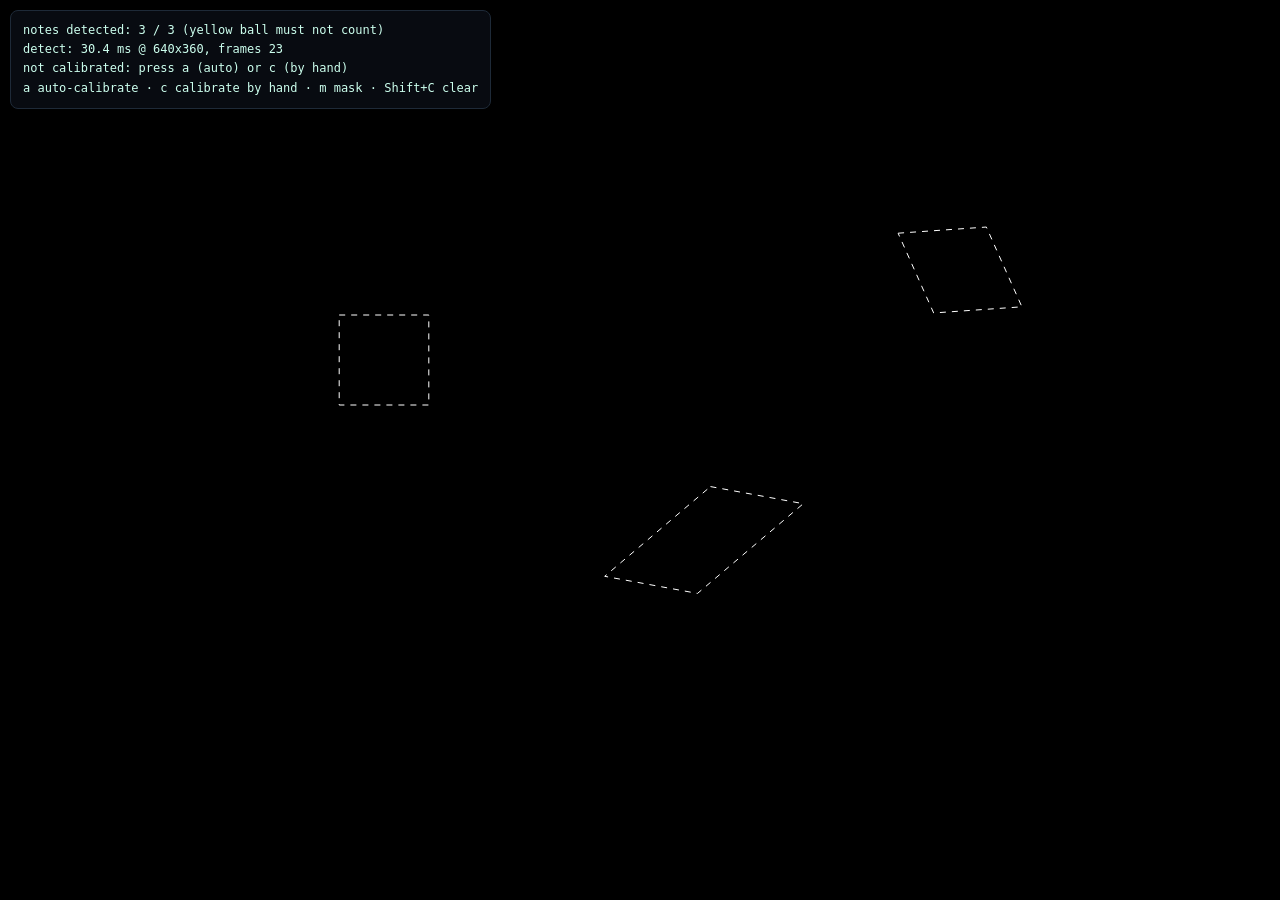
==== dev/eyes_test.html @ e9fe537a "eyes: hue wrap, quad corners, faster detection, calibration - note_detector: second hue window (hue2" ====
<!doctype html>
<html lang="en">
<head>
  <meta charset="utf-8" />
  <meta name="viewport" content="width=device-width, initial-scale=1" />
  <title>Eyes test (no webcam)</title>
  <style>
    html, body { margin: 0; height: 100%; background: #05070a; overflow: hidden; font-family: ui-monospace, monospace; color: #cfe; }
    #c { position: fixed; inset: 0; width: 100%; height: 100%; display: block; }
    #info { position: fixed; top: 10px; left: 10px; background: rgba(10,14,20,.85); border: 1px solid #1e2a38; border-radius: 8px; padding: 10px 12px; font-size: 12px; line-height: 1.6; white-space: pre; }
  </style>
</head>
<body>
  <!--
    Tests note_detector.js + calibration.js without a webcam or projector.

    A fake "camera" canvas looks at the projector screen from an angle (a
    perspective warp). Pink notes are painted on that camera image, including a
    coral one that only the second hue range (hue2) catches, and a yellow ball
    that must be ignored.

    Keys: a = auto-calibrate (clicks the 4 known points), c = calibrate by hand,
    m = show the detector mask, Shift+C = clear calibration.
    White dashed = where the notes really are. Cyan = detected + calibrated.
  -->
  <canvas id="c"></canvas>
  <div id="info">loading OpenCV…</div>

  <script src="../opencv.js"></script>
  <script type="module">
    import { NoteDetector } from "../note_detector.js";
    import { Calibration, solveHomography, applyHomography } from "../calibration.js";

    const canvas = document.getElementById("c");
    const ctx = canvas.getContext("2d");
    const info = document.getElementById("info");

    // ---------- fake camera ----------
    const CAM_W = 1280, CAM_H = 720;
    const cam = document.createElement("canvas");
    cam.width = CAM_W; cam.height = CAM_H;
    const camCtx = cam.getContext("2d");

    // Where the projector's dot targets appear in the camera image (tilted view).
    const targets = [{ x: 0.08, y: 0.08 }, { x: 0.92, y: 0.08 }, { x: 0.92, y: 0.92 }, { x: 0.08, y: 0.92 }];
    const camQuad = [{ x: 210, y: 95 }, { x: 1120, y: 140 }, { x: 1065, y: 655 }, { x: 160, y: 600 }];
    const projToCam = solveHomography(targets, camQuad); // screen fraction -> camera px

    // Notes in projector space (fractions of the screen) + their colour.
    const notes = [
      { x: 0.30, y: 0.40, w: 0.07, h: 0.10, rot: 0,   color: "#ff1493" }, // hot pink, range 1
      { x: 0.55, y: 0.60, w: 0.08, h: 0.11, rot: 25,  color: "#ff3fa4" }, // pink, rotated
      { x: 0.75, y: 0.30, w: 0.07, h: 0.09, rot: -10, color: "#ff6a4d" }, // coral, only hue2 catches it
    ];
    const noteCorners = (n) => {
      const a = n.rot * Math.PI / 180, ca = Math.cos(a), sa = Math.sin(a);
      // aspect-correct rotation in a 16:9 screen
      const hw = n.w / 2, hh = n.h / 2 * 16 / 9;
      return [[-hw, -hh], [hw, -hh], [hw, hh], [-hw, hh]].map(([dx, dy]) => ({
        x: n.x + (dx * ca - dy * sa), y: n.y + (dx * sa + dy * ca) * 9 / 16,
      }));
    };

    function paintCamera(t) {
      camCtx.fillStyle = "#2a2622"; // dim wall
      camCtx.fillRect(0, 0, CAM_W, CAM_H);
      camCtx.fillStyle = "#3b3833"; // the projected screen area, a bit brighter
      poly(camCtx, camQuad); camCtx.fill();
      for (const n of notes) {
        camCtx.fillStyle = n.color;
        poly(camCtx, noteCorners(n).map((p) => applyHomography(projToCam, p)));
        camCtx.fill();
      }
      // projected yellow ball bouncing around: must NOT be detected
      const b = applyHomography(projToCam, { x: 0.5 + 0.3 * Math.sin(t / 700), y: 0.3 });
      camCtx.fillStyle = "#ffd23f";
      camCtx.beginPath(); camCtx.arc(b.x, b.y, 28, 0, Math.PI * 2); camCtx.fill();
      // calibration dots as the camera would see them
      if (calibration.active) {
        camCtx.strokeStyle = "#fff"; camCtx.lineWidth = 3;
        for (const p of camQuad) { camCtx.beginPath(); camCtx.arc(p.x, p.y, 10, 0, Math.PI * 2); camCtx.stroke(); }
      }
    }

    function poly(c, pts) {
      c.beginPath(); c.moveTo(pts[0].x, pts[0].y);
      for (const p of pts.slice(1)) c.lineTo(p.x, p.y);
      c.closePath();
    }

    // ---------- detector + calibration ----------
    const mask = document.createElement("canvas");
    const detector = new NoteDetector({ source: cam, debugCanvas: mask });
    const calibration = new Calibration({ storageKey: "dm01.calibration.test" });
    let showMask = false;

    function autoCalibrate() {
      calibration.start(cam, CAM_W, CAM_H);
      draw(); // lays out the camera image so clicks can be placed
      const { x, y, s } = calibration.pip;
      for (const p of camQuad) calibration.handleClick(x + p.x * s, y + p.y * s);
    }

    // Average distance between true note centers and detected+calibrated centers.
    function measure(mapped) {
      const W = canvas.width, H = canvas.height;
      const errs = notes.map((n) => {
        const t = { x: n.x * W, y: n.y * H };
        let best = Infinity;
        for (const m of mapped) best = Math.min(best, Math.hypot(m.center.x - t.x, m.center.y - t.y));
        return best;
      });
      return errs;
    }

    function draw() {
      const W = canvas.width = innerWidth, H = canvas.height = innerHeight;
      paintCamera(performance.now());

      info.style.display = calibration.active ? "none" : "";
      if (calibration.active) { calibration.draw(ctx); return; }

      ctx.fillStyle = "#000"; ctx.fillRect(0, 0, W, H);
      if (showMask) {
        ctx.globalAlpha = 0.5;
        ctx.drawImage(mask, 0, 0, W, H);
        ctx.globalAlpha = 1;
      }

      // ground truth
      ctx.setLineDash([6, 6]); ctx.strokeStyle = "#fff"; ctx.lineWidth = 1;
      for (const n of notes) { poly(ctx, noteCorners(n).map((p) => ({ x: p.x * W, y: p.y * H }))); ctx.stroke(); }
      ctx.setLineDash([]);

      let line = "not calibrated: press a (auto) or c (by hand)";
      if (calibration.isCalibrated) {
        const mapped = calibration.mapNotes(detector.notes, W, H);
        ctx.strokeStyle = "#3ff"; ctx.lineWidth = 3;
        for (const m of mapped) { poly(ctx, m.corners); ctx.stroke(); }
        const errs = measure(mapped);
        window.testResult = { detected: detector.notes.length, expected: notes.length, errs };
        line = `calibrated · center error px: ${errs.map((e) => e.toFixed(1)).join(", ")}`;
      }
      info.textContent =
        `notes detected: ${detector.notes.length} / ${notes.length} (yellow ball must not count)\n` +
        `detect: ${detector.detectMs.toFixed(1)} ms @ ${detector.procW}x${detector.procH}, frames ${detector.frameCount}\n` +
        line + "\n" +
        "a auto-calibrate · c calibrate by hand · m mask · Shift+C clear";
    }

    function loop() { draw(); requestAnimationFrame(loop); }

    canvas.addEventListener("pointerdown", (e) => calibration.handleClick(e.clientX, e.clientY));
    canvas.addEventListener("pointermove", (e) => calibration.handleMove(e.clientX, e.clientY));
    addEventListener("keydown", (e) => {
      if (calibration.handleKey(e.key)) { e.preventDefault(); return; }
      if (e.key === "C") calibration.clear();
      else if (e.key === "c") calibration.start(cam, CAM_W, CAM_H);
      else if (e.key === "a") autoCalibrate();
      else if (e.key === "m") showMask = !showMask;
    });

    function whenCvReady() {
      return new Promise((resolve) => {
        if (globalThis.cv && cv.Mat) return resolve();
        cv["onRuntimeInitialized"] = resolve;
      });
    }

    window.autoCalibrate = autoCalibrate;
    window.detector = detector;
    await whenCvReady();
    paintCamera(0);
    await detector.start();
    loop();
  </script>
</body>
</html>
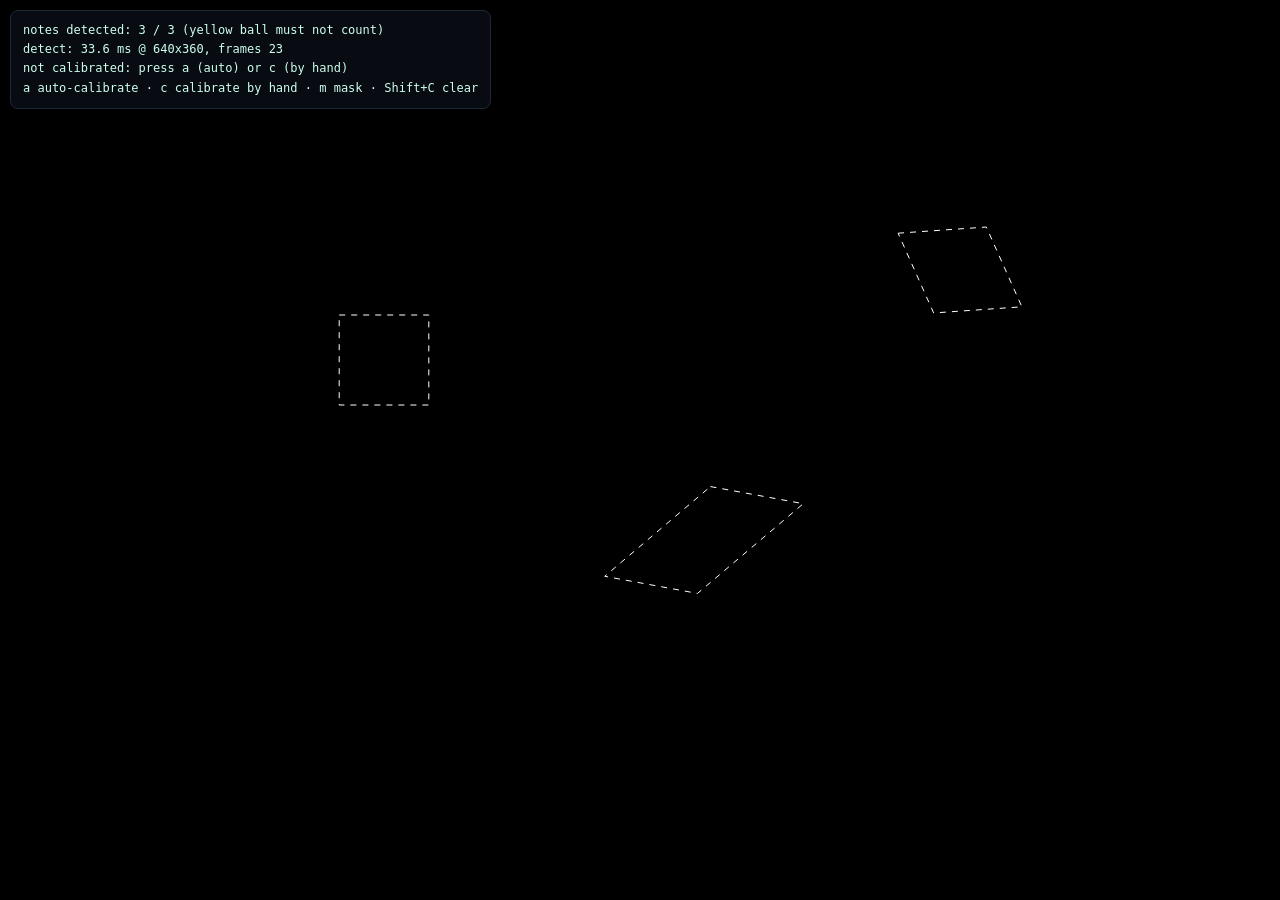
==== commit cc980d01: "refactor: shared core + one page per project index.html (sandbox) and game.html (cup game) both run " ====
--- a/dev/eyes_test.html
+++ b/dev/eyes_test.html
@@ -26,10 +26,10 @@
   <canvas id="c"></canvas>
   <div id="info">loading OpenCV…</div>
 
-  <script src="../opencv.js"></script>
+  <script src="../core/opencv.js"></script>
   <script type="module">
-    import { NoteDetector } from "../note_detector.js";
-    import { Calibration, solveHomography, applyHomography } from "../calibration.js";
+    import { NoteDetector } from "../core/note_detector.js";
+    import { Calibration, solveHomography, applyHomography } from "../core/calibration.js";
 
     const canvas = document.getElementById("c");
     const ctx = canvas.getContext("2d");
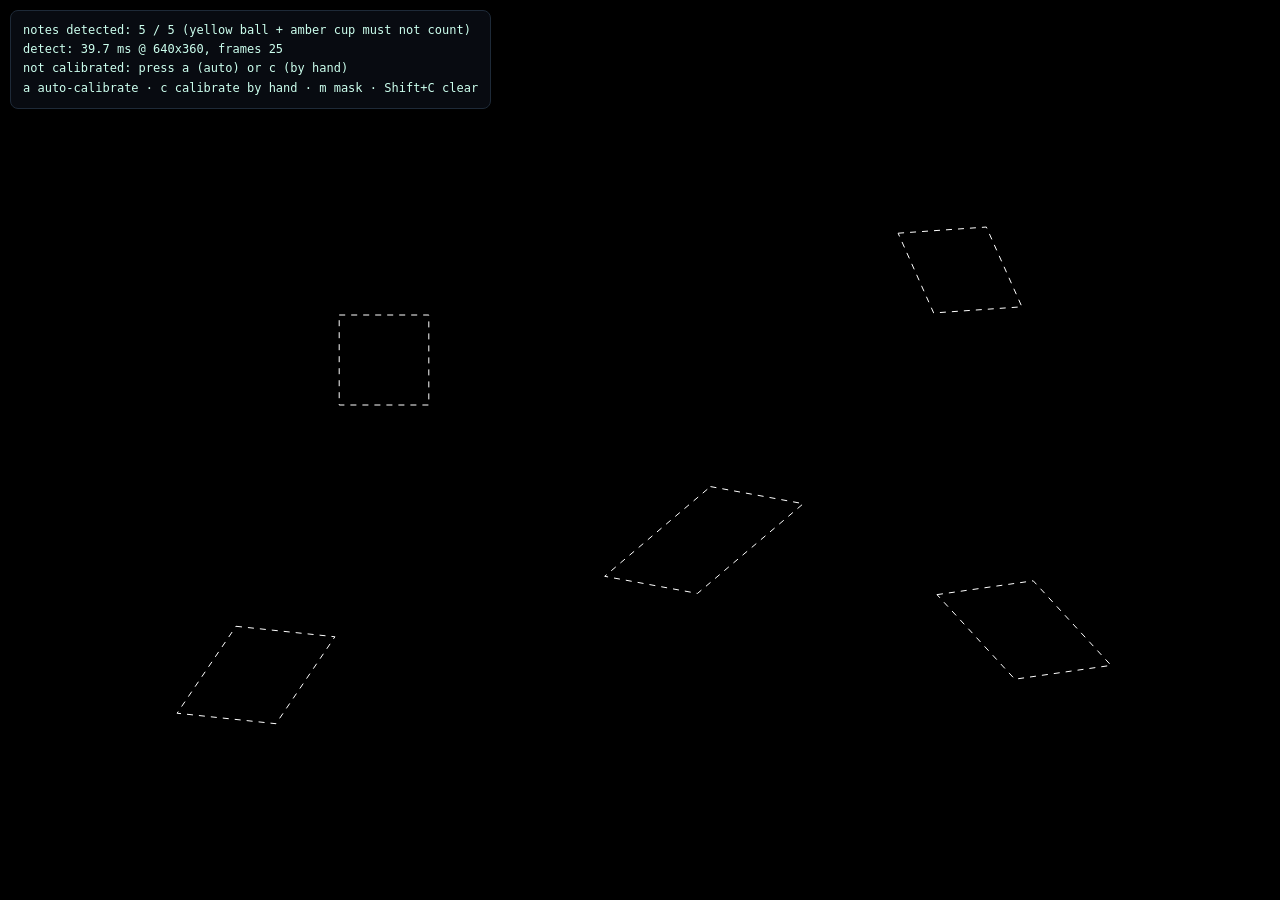
==== commit 9852c475: "add: color notes with per-color behaviors" ====
--- a/dev/eyes_test.html
+++ b/dev/eyes_test.html
@@ -51,7 +51,9 @@
       { x: 0.30, y: 0.40, w: 0.07, h: 0.10, rot: 0,   color: "#ff1493" }, // hot pink, range 1
       { x: 0.55, y: 0.60, w: 0.08, h: 0.11, rot: 25,  color: "#ff3fa4" }, // pink, rotated
       { x: 0.75, y: 0.30, w: 0.07, h: 0.09, rot: -10, color: "#ff6a4d" }, // coral, only hue2 catches it
-    ];
+      { x: 0.20, y: 0.75, w: 0.08, h: 0.10, rot: 15,  color: "#a8d84a", kind: "green" }, // yellow-green note
+      { x: 0.80, y: 0.70, w: 0.08, h: 0.10, rot: -20, color: "#2aa7d8", kind: "blue" },  // sky-blue note
+    ].map((n) => ({ kind: "pink", ...n }));
     const noteCorners = (n) => {
       const a = n.rot * Math.PI / 180, ca = Math.cos(a), sa = Math.sin(a);
       // aspect-correct rotation in a 16:9 screen
@@ -75,6 +77,10 @@
       const b = applyHomography(projToCam, { x: 0.5 + 0.3 * Math.sin(t / 700), y: 0.3 });
       camCtx.fillStyle = "#ffd23f";
       camCtx.beginPath(); camCtx.arc(b.x, b.y, 28, 0, Math.PI * 2); camCtx.fill();
+      // projected amber cup (cup game): must NOT be detected either
+      const cup = [{ x: 0.42, y: 0.82 }, { x: 0.52, y: 0.82 }, { x: 0.52, y: 0.9 }, { x: 0.42, y: 0.9 }];
+      camCtx.fillStyle = "#ffb000";
+      poly(camCtx, cup.map((p) => applyHomography(projToCam, p))); camCtx.fill();
       // calibration dots as the camera would see them
       if (calibration.active) {
         camCtx.strokeStyle = "#fff"; camCtx.lineWidth = 3;
@@ -104,13 +110,18 @@
     // Average distance between true note centers and detected+calibrated centers.
     function measure(mapped) {
       const W = canvas.width, H = canvas.height;
-      const errs = notes.map((n) => {
+      const errs = [], colors = [];
+      for (const n of notes) {
         const t = { x: n.x * W, y: n.y * H };
-        let best = Infinity;
-        for (const m of mapped) best = Math.min(best, Math.hypot(m.center.x - t.x, m.center.y - t.y));
-        return best;
-      });
-      return errs;
+        let best = Infinity, color = null;
+        for (const m of mapped) {
+          const d = Math.hypot(m.center.x - t.x, m.center.y - t.y);
+          if (d < best) { best = d; color = m.color; }
+        }
+        errs.push(best);
+        colors.push(color === n.kind ? "ok" : `${n.kind}->${color}`);
+      }
+      return { errs, colors };
     }
 
     function draw() {
@@ -134,15 +145,18 @@
 
       let line = "not calibrated: press a (auto) or c (by hand)";
       if (calibration.isCalibrated) {
-        const mapped = calibration.mapNotes(detector.notes, W, H);
+        const mapped = calibration.mapNotes(detector.notes, W, H)
+          .map((m, i) => ({ ...m, color: detector.notes[i].color }));
         ctx.strokeStyle = "#3ff"; ctx.lineWidth = 3;
         for (const m of mapped) { poly(ctx, m.corners); ctx.stroke(); }
-        const errs = measure(mapped);
-        window.testResult = { detected: detector.notes.length, expected: notes.length, errs };
-        line = `calibrated · center error px: ${errs.map((e) => e.toFixed(1)).join(", ")}`;
+        const { errs, colors } = measure(mapped);
+        window.testResult = { detected: detector.notes.length, expected: notes.length, errs, colors };
+        line = `calibrated · center error px: ${errs.map((e) => e.toFixed(1)).join(", ")}
+` +
+          `colors: ${colors.join(", ")}`;
       }
       info.textContent =
-        `notes detected: ${detector.notes.length} / ${notes.length} (yellow ball must not count)\n` +
+        `notes detected: ${detector.notes.length} / ${notes.length} (yellow ball + amber cup must not count)\n` +
         `detect: ${detector.detectMs.toFixed(1)} ms @ ${detector.procW}x${detector.procH}, frames ${detector.frameCount}\n` +
         line + "\n" +
         "a auto-calibrate · c calibrate by hand · m mask · Shift+C clear";
